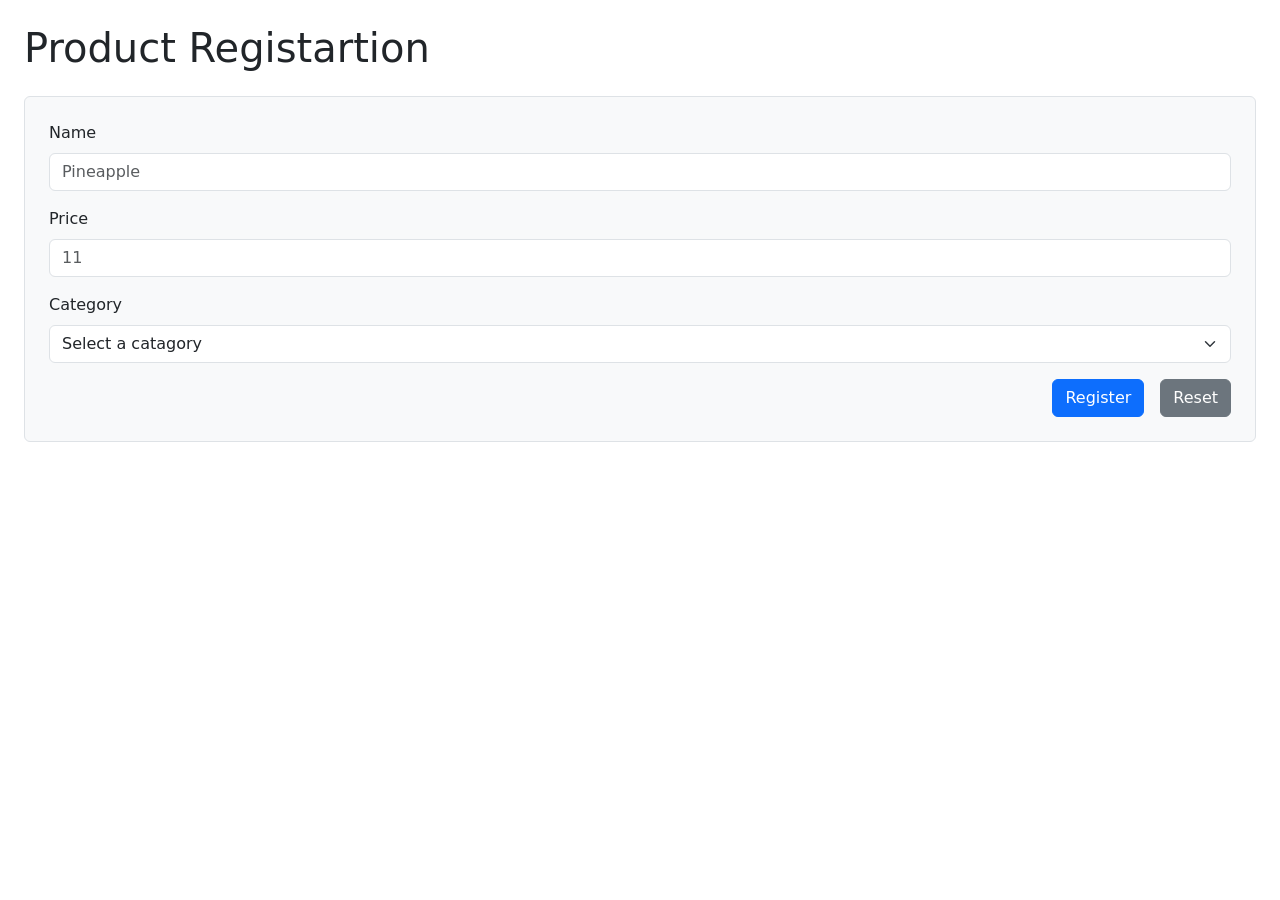
==== 104-forms.html @ d2fb9786 "DOM/Forms" ====
<!DOCTYPE html>
<html lang="en">
<head>
    <meta charset="UTF-8">
    <meta name="viewport" content="width=device-width, initial-scale=1.0">

    <link href="https://cdn.jsdelivr.net/npm/bootstrap@5.2.3/dist/css/bootstrap.min.css" rel="stylesheet" integrity="sha384-rbsA2VBKQhggwzxH7pPCaAqO46MgnOM80zW1RWuH61DGLwZJEdK2Kadq2F9CUG65" crossorigin="anonymous">


    <title>Forms</title>
</head>
<body>
   
    <section class="m-4">
        <h1>Product Registartion</h1>

        <form class="bg-light p-4 border rounded mt-4">
           
           <div class="mb-3">
            <label class="form-label">Name</label>
            <input class="form-control" type="text" id="" placeholder="Pineapple">
           </div>

           <div class="mb-3">
            <label class="form-label">Price</label>
            <input class="form-control"  type="number" id="" placeholder="11">
           </div>

           <div class="mb-3">
             <label class="form-label">Category</label>

             <select class="form-select" id="">
                <option value="">Select a catagory</option>
                <option value="fruits">Fruits</option>
                <option value="electronics">Electronics</option>
             </select>

           </div>

           <div class="d-flex justify-content-end gap-3">

               <button class="btn btn-primary" type="submit">Register</button>

               <button class="btn btn-secondary" type="reset">Reset</button>

           </div>

        </form>

    </section>
</body>
</html>
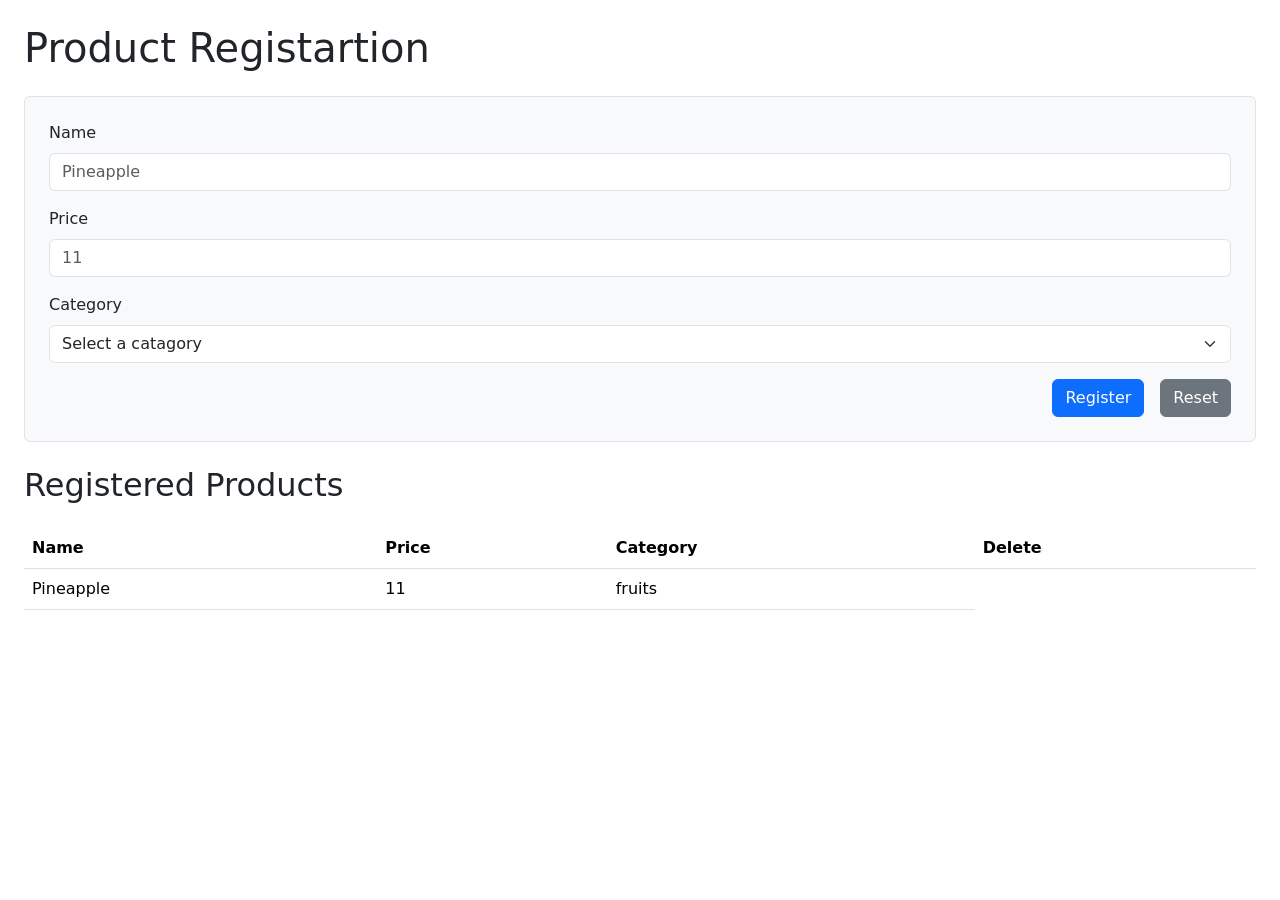
==== commit 7ca7f76f: "formsjs" ====
--- a/104-forms.html
+++ b/104-forms.html
@@ -18,18 +18,18 @@
            
            <div class="mb-3">
             <label class="form-label">Name</label>
-            <input class="form-control" type="text" id="" placeholder="Pineapple">
+            <input class="form-control" type="text" id="productName" placeholder="Pineapple">
            </div>
 
            <div class="mb-3">
             <label class="form-label">Price</label>
-            <input class="form-control"  type="number" id="" placeholder="11">
+            <input class="form-control"  type="number" id="productPrice" placeholder="11">
            </div>
 
            <div class="mb-3">
              <label class="form-label">Category</label>
 
-             <select class="form-select" id="">
+             <select class="form-select" id="productCategory">
                 <option value="">Select a catagory</option>
                 <option value="fruits">Fruits</option>
                 <option value="electronics">Electronics</option>
@@ -39,7 +39,7 @@
 
            <div class="d-flex justify-content-end gap-3">
 
-               <button class="btn btn-primary" type="submit">Register</button>
+               <button onclick="registerProduct(event)" class="btn btn-primary" type="submit">Register</button>
 
                <button class="btn btn-secondary" type="reset">Reset</button>
 
@@ -48,5 +48,32 @@
         </form>
 
     </section>
+
+    <section class="m-4">
+        <h2>Registered Products</h2>
+
+        <!-- Table -->
+         <table class="table mt-4">
+            <!-- Header -->
+             <tr>
+                <th>Name</th>
+                <th>Price</th>
+                <th>Category</th>
+                <th>Delete</th>
+             </tr>
+
+            <!-- Body-->
+             <tbody id="body">
+                 <tr>
+                   <td>Pineapple</td>
+                   <td>11</td>
+                   <td>fruits</td>
+                 </tr>
+            </tbody>
+         </table>
+
+    </section>
+
+    <script src="./scripts/104-forms.js"></script>
 </body>
 </html>
